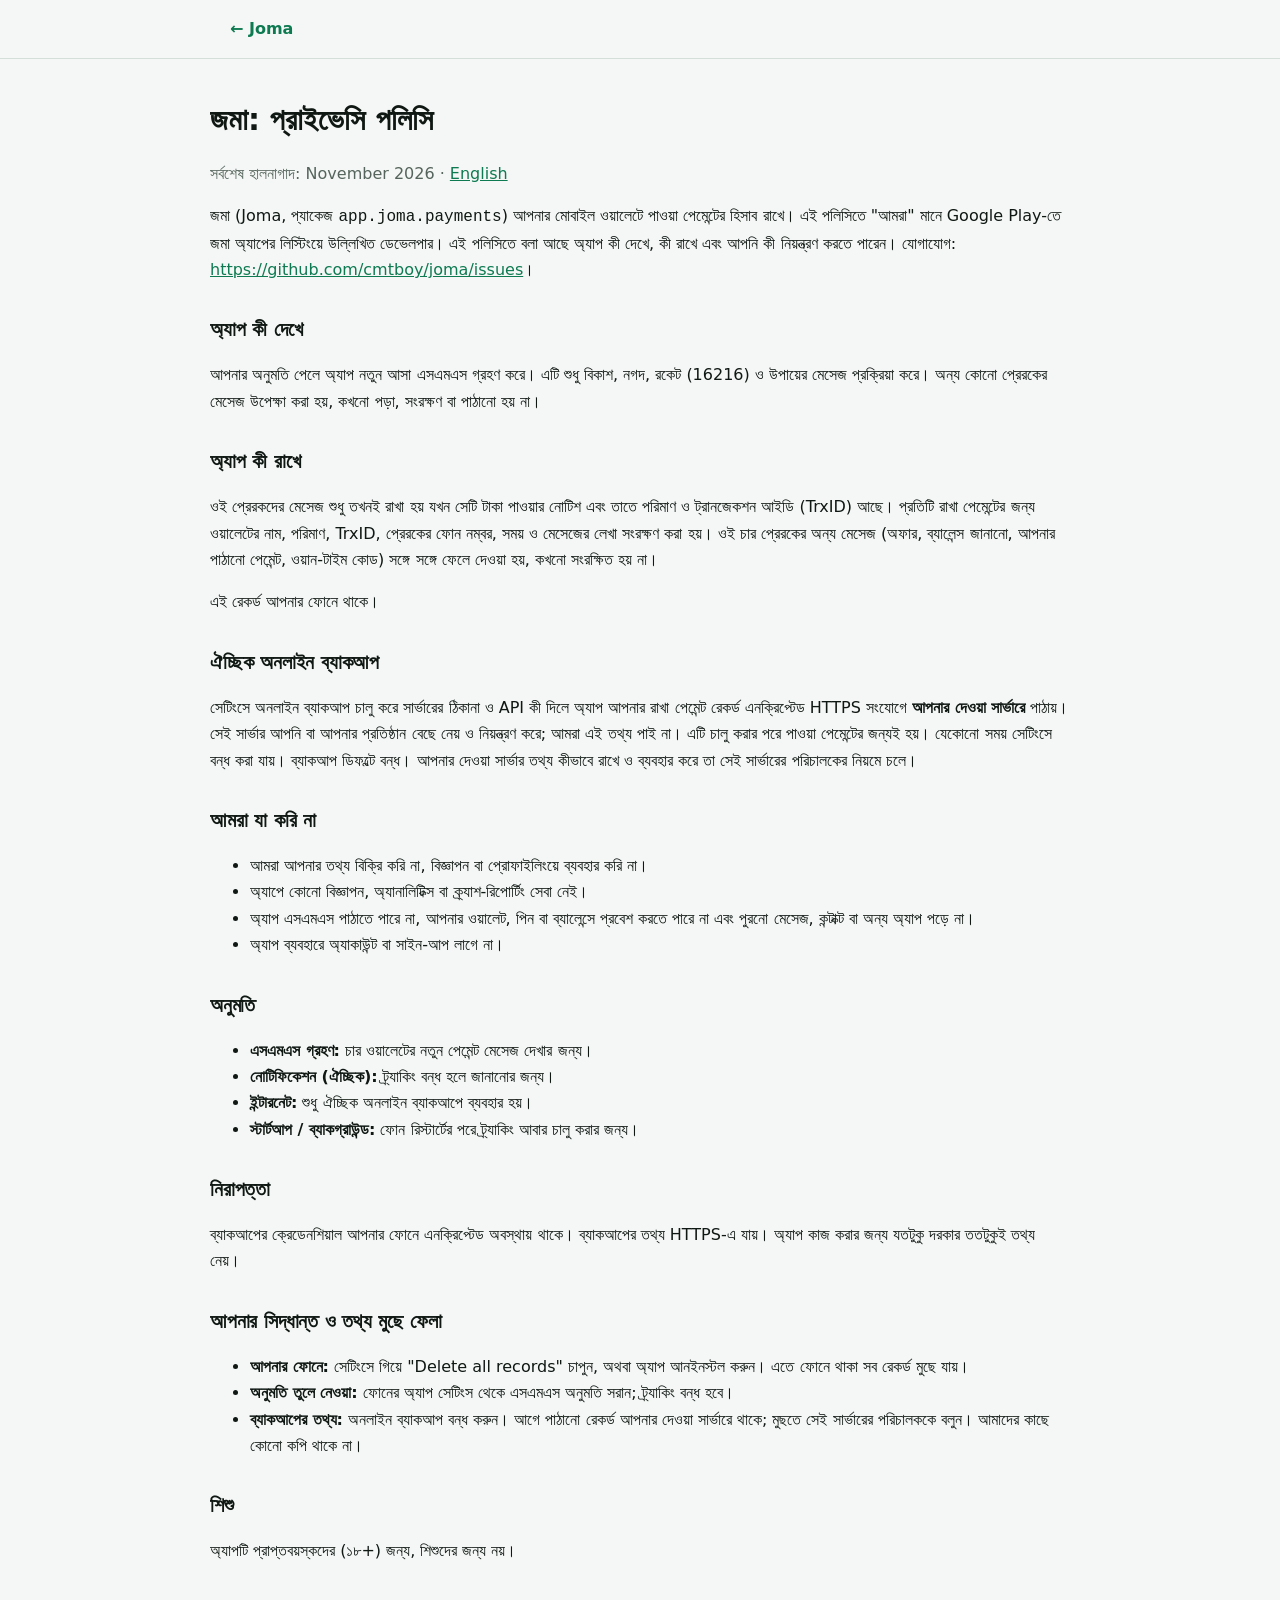
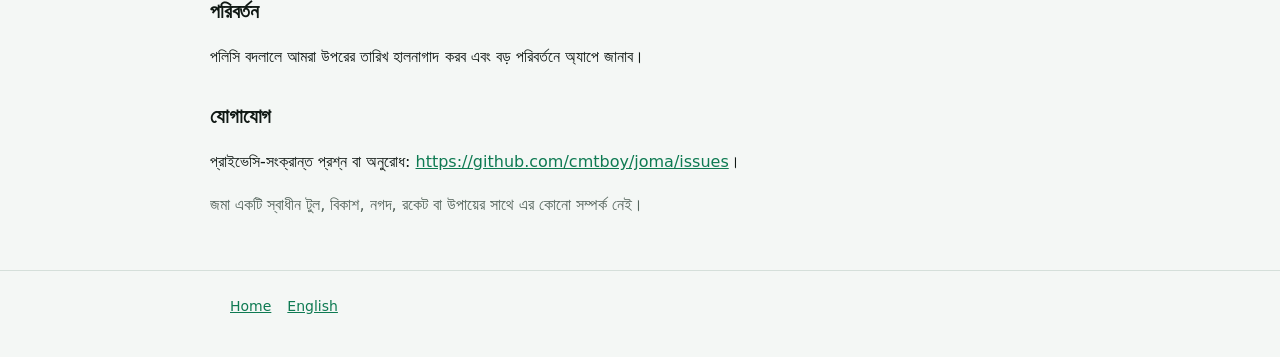
==== privacy-bn.html @ 51231e34 "Update site" ====
<!doctype html>
<html lang="bn">
<head>
<meta charset="utf-8">
<meta name="viewport" content="width=device-width, initial-scale=1">
<title>জমা: প্রাইভেসি পলিসি</title>
<meta name="description" content="জমা পেমেন্ট ট্র্যাকার অ্যাপ কীভাবে তথ্য ব্যবহার করে।">
<link rel="icon" href="assets/icon.png">
<link rel="stylesheet" href="style.css">
</head>
<body>
<div class="topbar"><div class="wrap"><a href="index.html">← Joma</a></div></div>
<main class="wrap prose">
<h1>জমা: প্রাইভেসি পলিসি</h1>
<p class="muted">সর্বশেষ হালনাগাদ: November 2026 · <a href="privacy.html">English</a></p>

<p>জমা (Joma, প্যাকেজ <code>app.joma.payments</code>) আপনার মোবাইল ওয়ালেটে পাওয়া পেমেন্টের হিসাব রাখে। এই পলিসিতে "আমরা" মানে Google Play-তে জমা অ্যাপের লিস্টিংয়ে উল্লিখিত ডেভেলপার। এই পলিসিতে বলা আছে অ্যাপ কী দেখে, কী রাখে এবং আপনি কী নিয়ন্ত্রণ করতে পারেন। যোগাযোগ: <a href="https://github.com/cmtboy/joma/issues">https://github.com/cmtboy/joma/issues</a>।</p>

<h2>অ্যাপ কী দেখে</h2>
<p>আপনার অনুমতি পেলে অ্যাপ নতুন আসা এসএমএস গ্রহণ করে। এটি শুধু বিকাশ, নগদ, রকেট (16216) ও উপায়ের মেসেজ প্রক্রিয়া করে। অন্য কোনো প্রেরকের মেসেজ উপেক্ষা করা হয়, কখনো পড়া, সংরক্ষণ বা পাঠানো হয় না।</p>

<h2>অ্যাপ কী রাখে</h2>
<p>ওই প্রেরকদের মেসেজ শুধু তখনই রাখা হয় যখন সেটি টাকা পাওয়ার নোটিশ এবং তাতে পরিমাণ ও ট্রানজেকশন আইডি (TrxID) আছে। প্রতিটি রাখা পেমেন্টের জন্য ওয়ালেটের নাম, পরিমাণ, TrxID, প্রেরকের ফোন নম্বর, সময় ও মেসেজের লেখা সংরক্ষণ করা হয়। ওই চার প্রেরকের অন্য মেসেজ (অফার, ব্যালেন্স জানানো, আপনার পাঠানো পেমেন্ট, ওয়ান-টাইম কোড) সঙ্গে সঙ্গে ফেলে দেওয়া হয়, কখনো সংরক্ষিত হয় না।</p>
<p>এই রেকর্ড আপনার ফোনে থাকে।</p>

<h2>ঐচ্ছিক অনলাইন ব্যাকআপ</h2>
<p>সেটিংসে অনলাইন ব্যাকআপ চালু করে সার্ভারের ঠিকানা ও API কী দিলে অ্যাপ আপনার রাখা পেমেন্ট রেকর্ড এনক্রিপ্টেড HTTPS সংযোগে <strong>আপনার দেওয়া সার্ভারে</strong> পাঠায়। সেই সার্ভার আপনি বা আপনার প্রতিষ্ঠান বেছে নেয় ও নিয়ন্ত্রণ করে; আমরা এই তথ্য পাই না। এটি চালু করার পরে পাওয়া পেমেন্টের জন্যই হয়। যেকোনো সময় সেটিংসে বন্ধ করা যায়। ব্যাকআপ ডিফল্টে বন্ধ। আপনার দেওয়া সার্ভার তথ্য কীভাবে রাখে ও ব্যবহার করে তা সেই সার্ভারের পরিচালকের নিয়মে চলে।</p>

<h2>আমরা যা করি না</h2>
<ul>
<li>আমরা আপনার তথ্য বিক্রি করি না, বিজ্ঞাপন বা প্রোফাইলিংয়ে ব্যবহার করি না।</li>
<li>অ্যাপে কোনো বিজ্ঞাপন, অ্যানালিটিক্স বা ক্র্যাশ-রিপোর্টিং সেবা নেই।</li>
<li>অ্যাপ এসএমএস পাঠাতে পারে না, আপনার ওয়ালেট, পিন বা ব্যালেন্সে প্রবেশ করতে পারে না এবং পুরনো মেসেজ, কন্টাক্ট বা অন্য অ্যাপ পড়ে না।</li>
<li>অ্যাপ ব্যবহারে অ্যাকাউন্ট বা সাইন-আপ লাগে না।</li>
</ul>

<h2>অনুমতি</h2>
<ul>
<li><strong>এসএমএস গ্রহণ:</strong> চার ওয়ালেটের নতুন পেমেন্ট মেসেজ দেখার জন্য।</li>
<li><strong>নোটিফিকেশন (ঐচ্ছিক):</strong> ট্র্যাকিং বন্ধ হলে জানানোর জন্য।</li>
<li><strong>ইন্টারনেট:</strong> শুধু ঐচ্ছিক অনলাইন ব্যাকআপে ব্যবহার হয়।</li>
<li><strong>স্টার্টআপ / ব্যাকগ্রাউন্ড:</strong> ফোন রিস্টার্টের পরে ট্র্যাকিং আবার চালু করার জন্য।</li>
</ul>

<h2>নিরাপত্তা</h2>
<p>ব্যাকআপের ক্রেডেনশিয়াল আপনার ফোনে এনক্রিপ্টেড অবস্থায় থাকে। ব্যাকআপের তথ্য HTTPS-এ যায়। অ্যাপ কাজ করার জন্য যতটুকু দরকার ততটুকুই তথ্য নেয়।</p>

<h2>আপনার সিদ্ধান্ত ও তথ্য মুছে ফেলা</h2>
<ul>
<li><strong>আপনার ফোনে:</strong> সেটিংসে গিয়ে "Delete all records" চাপুন, অথবা অ্যাপ আনইনস্টল করুন। এতে ফোনে থাকা সব রেকর্ড মুছে যায়।</li>
<li><strong>অনুমতি তুলে নেওয়া:</strong> ফোনের অ্যাপ সেটিংস থেকে এসএমএস অনুমতি সরান; ট্র্যাকিং বন্ধ হবে।</li>
<li><strong>ব্যাকআপের তথ্য:</strong> অনলাইন ব্যাকআপ বন্ধ করুন। আগে পাঠানো রেকর্ড আপনার দেওয়া সার্ভারে থাকে; মুছতে সেই সার্ভারের পরিচালককে বলুন। আমাদের কাছে কোনো কপি থাকে না।</li>
</ul>

<h2>শিশু</h2>
<p>অ্যাপটি প্রাপ্তবয়স্কদের (১৮+) জন্য, শিশুদের জন্য নয়।</p>

<h2>পরিবর্তন</h2>
<p>পলিসি বদলালে আমরা উপরের তারিখ হালনাগাদ করব এবং বড় পরিবর্তনে অ্যাপে জানাব।</p>

<h2>যোগাযোগ</h2>
<p>প্রাইভেসি-সংক্রান্ত প্রশ্ন বা অনুরোধ: <a href="https://github.com/cmtboy/joma/issues">https://github.com/cmtboy/joma/issues</a>।</p>
<p class="muted">জমা একটি স্বাধীন টুল, বিকাশ, নগদ, রকেট বা উপায়ের সাথে এর কোনো সম্পর্ক নেই।</p>
</main>
<footer><div class="wrap"><a href="index.html">Home</a><a href="privacy.html">English</a></div></footer>
</body>
</html>
---- style.css ----
:root{--g1:#0b3d2e;--g2:#0e7a52;--bg:#f4f7f5;--ink:#101814;--mut:#55645c;--card:#fff;--line:#d5dfda}
@media (prefers-color-scheme:dark){:root{--bg:#0c1210;--ink:#e3ebe6;--mut:#9db0a6;--card:#141c18;--line:#2b3a32}}
*{box-sizing:border-box}html{-webkit-text-size-adjust:100%}
body{margin:0;font:16px/1.65 system-ui,-apple-system,"Segoe UI",Roboto,"Noto Sans Bengali",sans-serif;background:var(--bg);color:var(--ink)}
a{color:var(--g2)}
.wrap{max-width:860px;margin:0 auto;padding:0 20px}
header.hero{background:linear-gradient(135deg,var(--g1),var(--g2));color:#fff;padding:56px 0 64px;text-align:center}
header.hero img.logo{width:96px;height:96px;border-radius:28px;box-shadow:0 8px 24px rgba(0,0,0,.25)}
header.hero h1{font-size:40px;margin:18px 0 6px;letter-spacing:-.5px}
header.hero p{margin:0 auto;max-width:520px;opacity:.9;font-size:18px}
.btn{display:inline-block;margin-top:24px;background:#fff;color:var(--g1);font-weight:700;padding:13px 24px;border-radius:14px;text-decoration:none}
section{padding:40px 0}
h2{font-size:24px;margin:0 0 16px;letter-spacing:-.2px}
.grid{display:grid;gap:14px;grid-template-columns:repeat(auto-fit,minmax(230px,1fr))}
.card{background:var(--card);border:1px solid var(--line);border-radius:18px;padding:18px}
.card h3{margin:0 0 4px;font-size:17px}.card p{margin:0;color:var(--mut)}
ol.steps{padding-left:0;list-style:none;counter-reset:s}
ol.steps li{counter-increment:s;display:flex;gap:14px;margin:0 0 14px}
ol.steps li:before{content:counter(s);flex:none;width:30px;height:30px;border-radius:50%;background:var(--g2);color:#fff;display:flex;align-items:center;justify-content:center;font-weight:700}
.shots{display:flex;gap:14px;overflow-x:auto;padding-bottom:8px}
.shots img{height:420px;width:auto;border-radius:16px;border:1px solid var(--line);flex:none}
footer{border-top:1px solid var(--line);padding:24px 0 40px;color:var(--mut);font-size:14px}
footer a{margin-right:16px}
.prose{padding:36px 0}.prose h1{font-size:30px;margin:0 0 4px}.prose h2{font-size:20px;margin:30px 0 8px}
.prose p,.prose li{color:var(--ink)}.prose .muted{color:var(--mut)}
.topbar{padding:16px 0;border-bottom:1px solid var(--line)}.topbar a{font-weight:700;text-decoration:none}
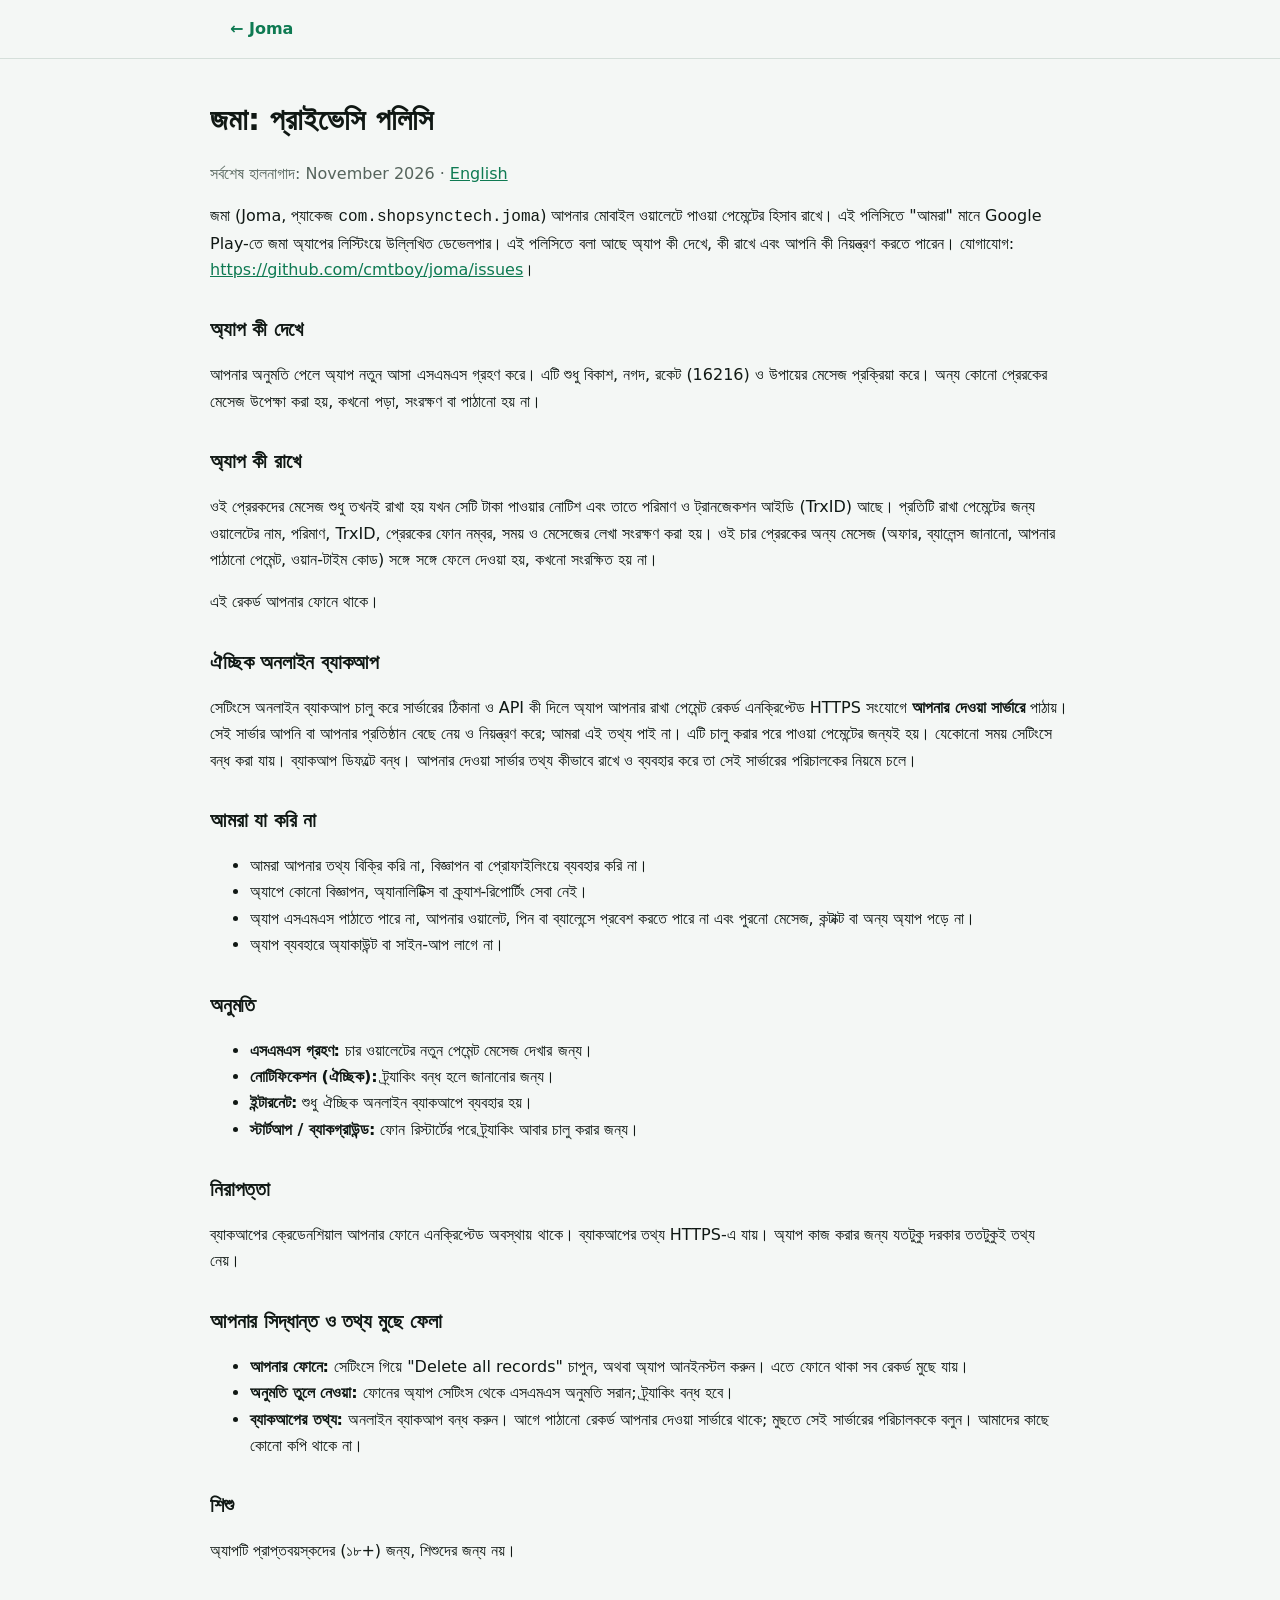
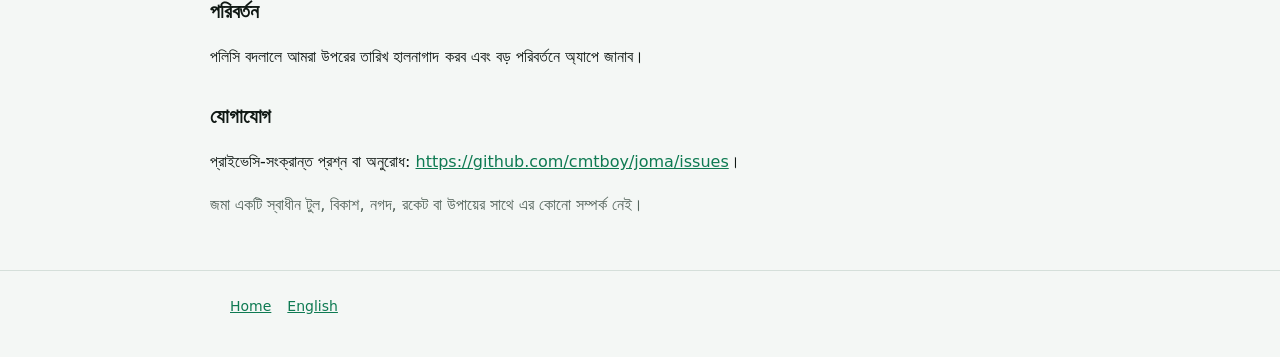
==== commit 8f23b6bd: "Update site" ====
--- a/privacy-bn.html
+++ b/privacy-bn.html
@@ -14,7 +14,7 @@
 <h1>জমা: প্রাইভেসি পলিসি</h1>
 <p class="muted">সর্বশেষ হালনাগাদ: November 2026 · <a href="privacy.html">English</a></p>
 
-<p>জমা (Joma, প্যাকেজ <code>app.joma.payments</code>) আপনার মোবাইল ওয়ালেটে পাওয়া পেমেন্টের হিসাব রাখে। এই পলিসিতে "আমরা" মানে Google Play-তে জমা অ্যাপের লিস্টিংয়ে উল্লিখিত ডেভেলপার। এই পলিসিতে বলা আছে অ্যাপ কী দেখে, কী রাখে এবং আপনি কী নিয়ন্ত্রণ করতে পারেন। যোগাযোগ: <a href="https://github.com/cmtboy/joma/issues">https://github.com/cmtboy/joma/issues</a>।</p>
+<p>জমা (Joma, প্যাকেজ <code>com.shopsynctech.joma</code>) আপনার মোবাইল ওয়ালেটে পাওয়া পেমেন্টের হিসাব রাখে। এই পলিসিতে "আমরা" মানে Google Play-তে জমা অ্যাপের লিস্টিংয়ে উল্লিখিত ডেভেলপার। এই পলিসিতে বলা আছে অ্যাপ কী দেখে, কী রাখে এবং আপনি কী নিয়ন্ত্রণ করতে পারেন। যোগাযোগ: <a href="https://github.com/cmtboy/joma/issues">https://github.com/cmtboy/joma/issues</a>।</p>
 
 <h2>অ্যাপ কী দেখে</h2>
 <p>আপনার অনুমতি পেলে অ্যাপ নতুন আসা এসএমএস গ্রহণ করে। এটি শুধু বিকাশ, নগদ, রকেট (16216) ও উপায়ের মেসেজ প্রক্রিয়া করে। অন্য কোনো প্রেরকের মেসেজ উপেক্ষা করা হয়, কখনো পড়া, সংরক্ষণ বা পাঠানো হয় না।</p>
